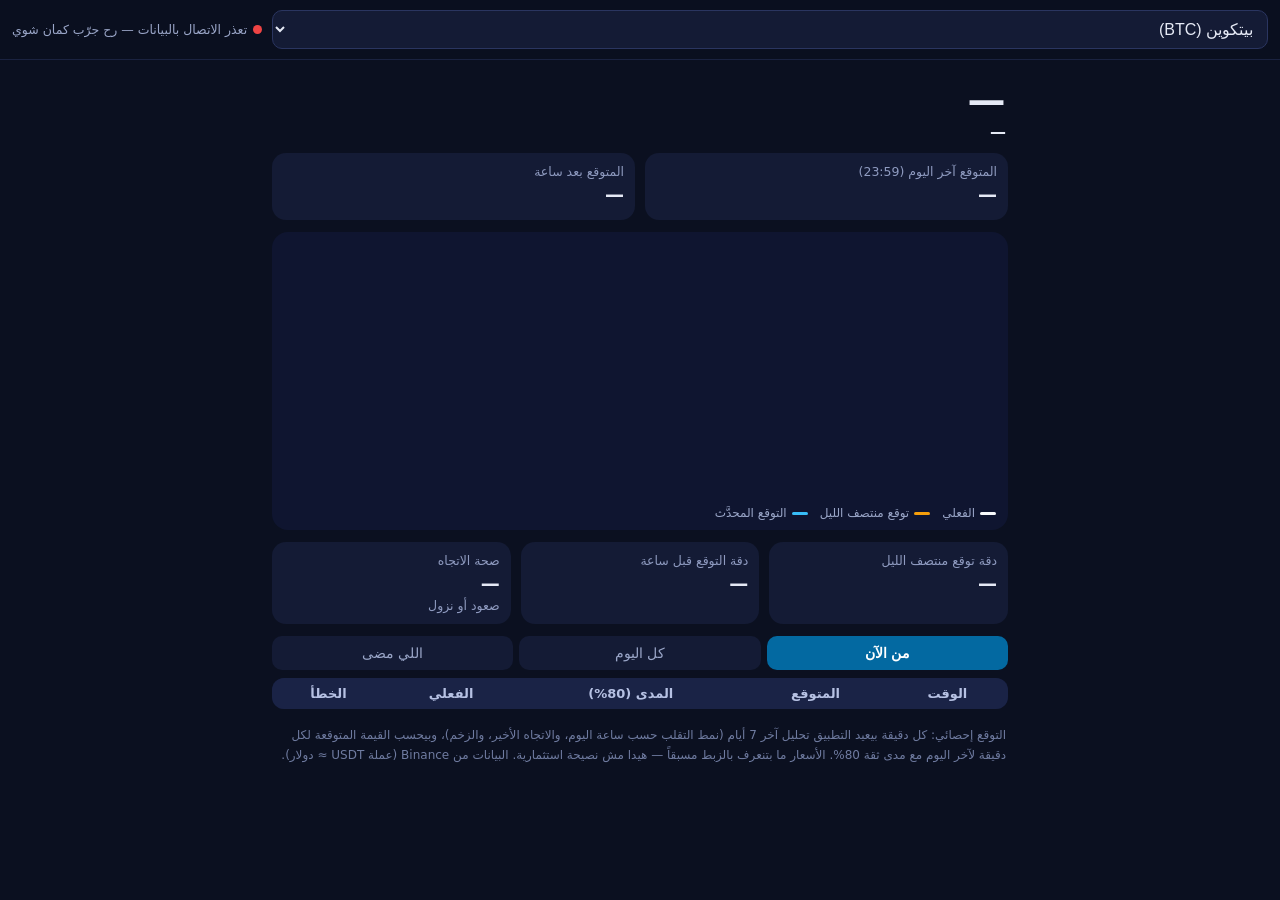
==== forecast/index.html @ de3ad235 "Price forecast app and 400 UNO game" ====
<!doctype html>
<html lang="ar" dir="rtl">
<head>
<meta charset="utf-8">
<meta name="viewport" content="width=device-width,initial-scale=1,viewport-fit=cover">
<meta name="theme-color" content="#0b1020">
<meta name="apple-mobile-web-app-capable" content="yes">
<meta name="mobile-web-app-capable" content="yes">
<meta name="apple-mobile-web-app-title" content="توقع اليوم">
<link rel="manifest" href="manifest.json">
<link rel="icon" href="icon.svg">
<link rel="apple-touch-icon" href="icon.svg">
<title>توقع اليوم — دقيقة بدقيقة</title>
<link rel="stylesheet" href="style.css">
</head>
<body>
<header>
  <select id="sym"></select>
  <div class="status"><span id="dot" class="dot"></span><span id="stat">…</span></div>
</header>

<div id="catch" class="catch"></div>

<main>
  <section class="hero">
    <div class="muted" id="symName"></div>
    <div class="price" id="price">—</div>
    <div class="row"><span id="chg" class="chg">—</span><span class="muted" id="asof"></span></div>
  </section>

  <section class="cards">
    <div class="card"><div class="muted">المتوقع آخر اليوم (23:59)</div><div class="big" id="eod">—</div><div class="muted" id="eodRange"></div></div>
    <div class="card"><div class="muted">المتوقع بعد ساعة</div><div class="big" id="h1">—</div><div class="muted" id="h1Range"></div></div>
  </section>

  <section class="chartWrap">
    <canvas id="cv"></canvas>
    <div id="tip" class="tip"></div>
    <div class="legend">
      <span><i class="l-act"></i>الفعلي</span>
      <span><i class="l-day"></i>توقع منتصف الليل</span>
      <span><i class="l-live"></i>التوقع المحدَّث</span>
    </div>
  </section>

  <section class="cards three">
    <div class="card"><div class="muted">دقة توقع منتصف الليل</div><div class="big" id="accDay">—</div><div class="muted" id="accDaySub"></div></div>
    <div class="card"><div class="muted">دقة التوقع قبل ساعة</div><div class="big" id="accH">—</div><div class="muted" id="accHSub"></div></div>
    <div class="card"><div class="muted">صحة الاتجاه</div><div class="big" id="accDir">—</div><div class="muted">صعود أو نزول</div></div>
  </section>

  <section>
    <div class="tabs">
      <button data-f="next" class="on">من الآن</button>
      <button data-f="all">كل اليوم</button>
      <button data-f="past">اللي مضى</button>
    </div>
    <div class="tableWrap">
      <table>
        <thead><tr><th>الوقت</th><th>المتوقع</th><th>المدى (80%)</th><th>الفعلي</th><th>الخطأ</th></tr></thead>
        <tbody id="tb"></tbody>
      </table>
    </div>
  </section>

  <p class="note">التوقع إحصائي: كل دقيقة بيعيد التطبيق تحليل آخر 7 أيام (نمط التقلب حسب ساعة اليوم، والاتجاه الأخير، والزخم)، وبيحسب القيمة المتوقعة لكل دقيقة لآخر اليوم مع مدى ثقة 80%. الأسعار ما بتنعرف بالزبط مسبقاً — هيدا مش نصيحة استثمارية. البيانات من Binance (عملة USDT ≈ دولار).</p>
</main>

<script src="app.js"></script>
</body>
</html>
---- forecast/style.css ----
* { box-sizing: border-box; }
body { margin: 0; font-family: system-ui, "Segoe UI", Tahoma, sans-serif; background: #0b1020; color: #e5e9f5; }
header { position: sticky; top: 0; z-index: 5; display: flex; gap: 10px; align-items: center; padding: 10px 12px; padding-top: calc(10px + env(safe-area-inset-top)); background: #0b1020ee; backdrop-filter: blur(6px); border-bottom: 1px solid #1a2240; }
select { flex: 1; font-size: 16px; padding: 9px 10px; border-radius: 10px; border: 1px solid #2a3560; background: #141b35; color: #e5e9f5; }
.status { display: flex; gap: 6px; align-items: center; font-size: 12.5px; color: #9aa6c8; white-space: nowrap; }
.dot { width: 9px; height: 9px; border-radius: 50%; background: #ef4444; }
.dot.on { background: #22c55e; }
.dot.busy { background: #f59e0b; }
.catch { display: none; background: #3b2a06; color: #fcd34d; padding: 9px 14px; font-size: 14px; font-weight: 600; }
main { padding: 12px; max-width: 760px; margin: 0 auto; }
.hero { padding: 6px 2px 12px; }
.price { font-size: 38px; font-weight: 800; direction: ltr; text-align: right; letter-spacing: .5px; }
.row { display: flex; justify-content: space-between; align-items: center; gap: 10px; }
.muted { color: #8f9bc0; font-size: 12.5px; }
.chg { font-weight: 700; direction: ltr; }
.up { color: #22c55e; } .down { color: #ef4444; }
.cards { display: grid; grid-template-columns: 1fr 1fr; gap: 10px; margin-bottom: 12px; }
.cards.three { grid-template-columns: 1fr 1fr 1fr; }
.card { background: #141b35; border-radius: 14px; padding: 11px; }
.big { font-size: 19px; font-weight: 800; margin: 4px 0; direction: ltr; text-align: right; }
.chartWrap { position: relative; background: #0f1530; border-radius: 16px; padding: 8px; margin-bottom: 12px; }
canvas { width: 100%; height: 260px; display: block; touch-action: pan-y; }
.legend { display: flex; flex-wrap: wrap; gap: 12px; font-size: 12px; color: #9aa6c8; padding: 6px 4px 2px; }
.legend i { display: inline-block; width: 16px; height: 3px; margin-left: 5px; vertical-align: middle; border-radius: 2px; }
.l-act { background: #f8fafc; } .l-day { background: #f59e0b; } .l-live { background: #38bdf8; }
.tip { position: absolute; display: none; pointer-events: none; background: #020617f0; border: 1px solid #334155; border-radius: 10px; padding: 7px 9px; font-size: 12.5px; line-height: 1.5; min-width: 150px; }
.tabs { display: flex; gap: 6px; margin-bottom: 8px; }
.tabs button { flex: 1; padding: 9px; border: 0; border-radius: 10px; background: #141b35; color: #9aa6c8; font-size: 14px; }
.tabs button.on { background: #0369a1; color: #fff; font-weight: 700; }
.tableWrap { max-height: 60vh; overflow: auto; border-radius: 12px; background: #0f1530; }
table { width: 100%; border-collapse: collapse; font-size: 13px; }
th { position: sticky; top: 0; background: #1a2346; color: #b6c1e3; padding: 8px 6px; font-weight: 600; }
td { padding: 6px; border-bottom: 1px solid #1a2240; direction: ltr; text-align: center; white-space: nowrap; }
tr.now td { background: #0c4a6e; font-weight: 700; }
tr.past td { color: #a8b3d6; }
.note { color: #6f7ba0; font-size: 12px; line-height: 1.7; margin: 16px 2px 40px; }
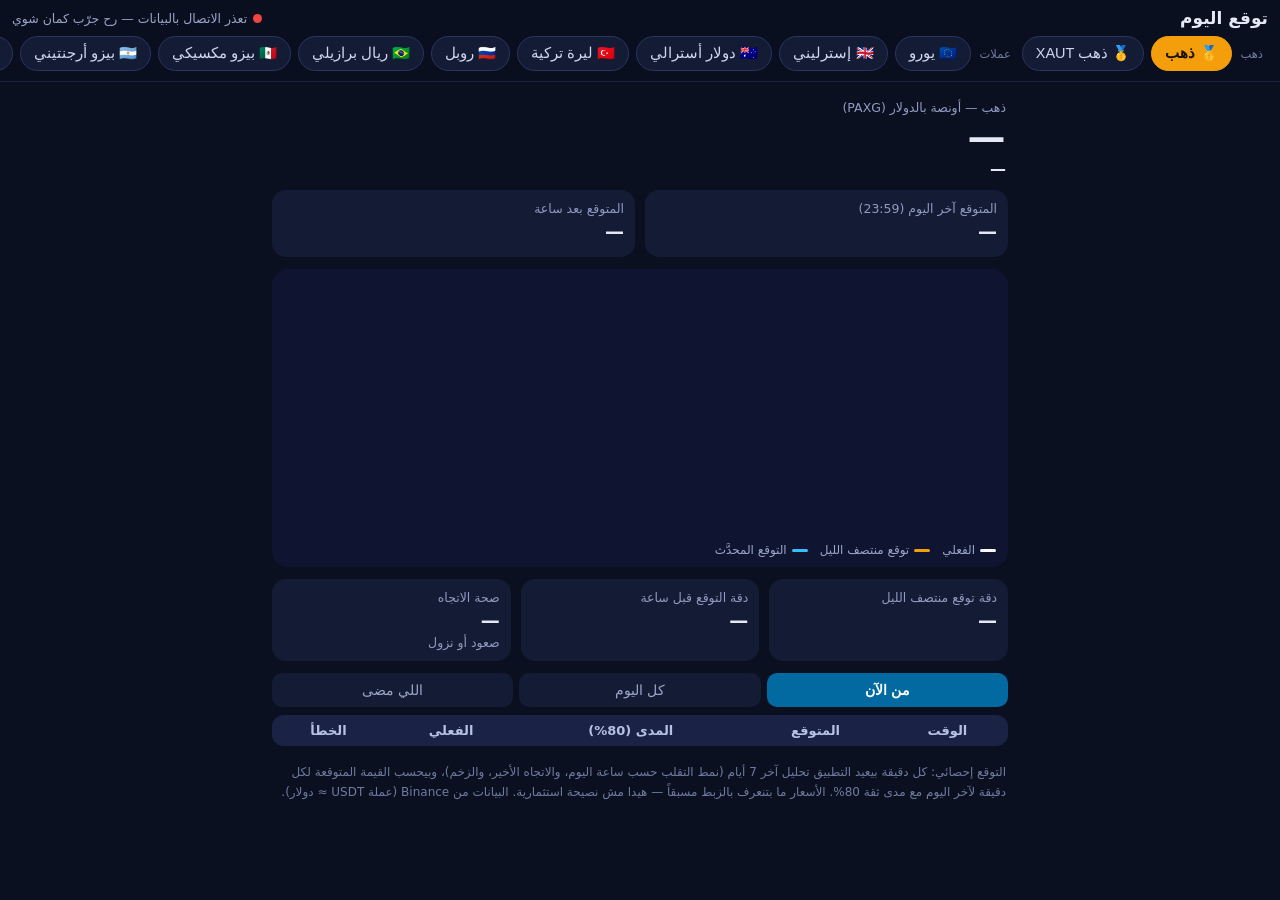
==== commit f99a3562: "Forecast: gold default, full asset list with one-tap switching" ====
--- a/forecast/index.html
+++ b/forecast/index.html
@@ -15,8 +15,11 @@
 </head>
 <body>
 <header>
-  <select id="sym"></select>
-  <div class="status"><span id="dot" class="dot"></span><span id="stat">…</span></div>
+  <div class="top">
+    <b class="title">توقع اليوم</b>
+    <div class="status"><span id="dot" class="dot"></span><span id="stat">…</span></div>
+  </div>
+  <nav id="picker" class="picker"></nav>
 </header>
 
 <div id="catch" class="catch"></div>
--- a/forecast/style.css
+++ b/forecast/style.css
@@ -1,7 +1,13 @@
 * { box-sizing: border-box; }
 body { margin: 0; font-family: system-ui, "Segoe UI", Tahoma, sans-serif; background: #0b1020; color: #e5e9f5; }
-header { position: sticky; top: 0; z-index: 5; display: flex; gap: 10px; align-items: center; padding: 10px 12px; padding-top: calc(10px + env(safe-area-inset-top)); background: #0b1020ee; backdrop-filter: blur(6px); border-bottom: 1px solid #1a2240; }
-select { flex: 1; font-size: 16px; padding: 9px 10px; border-radius: 10px; border: 1px solid #2a3560; background: #141b35; color: #e5e9f5; }
+header { position: sticky; top: 0; z-index: 5; padding: 8px 0 8px; padding-top: calc(8px + env(safe-area-inset-top)); background: #0b1020ee; backdrop-filter: blur(6px); border-bottom: 1px solid #1a2240; }
+.top { display: flex; justify-content: space-between; align-items: center; padding: 0 12px 8px; }
+.title { font-size: 17px; }
+.picker { display: flex; gap: 7px; align-items: center; overflow-x: auto; padding: 0 12px 2px; scrollbar-width: none; -webkit-overflow-scrolling: touch; }
+.picker::-webkit-scrollbar { display: none; }
+.picker .grp { flex: none; font-size: 11.5px; color: #6f7ba0; padding: 0 4px 0 2px; }
+.picker button { flex: none; font-size: 14.5px; padding: 8px 13px; border-radius: 999px; border: 1px solid #2a3560; background: #141b35; color: #cfd6ee; white-space: nowrap; }
+.picker button.on { background: #f59e0b; border-color: #f59e0b; color: #1a1205; font-weight: 800; }
 .status { display: flex; gap: 6px; align-items: center; font-size: 12.5px; color: #9aa6c8; white-space: nowrap; }
 .dot { width: 9px; height: 9px; border-radius: 50%; background: #ef4444; }
 .dot.on { background: #22c55e; }
